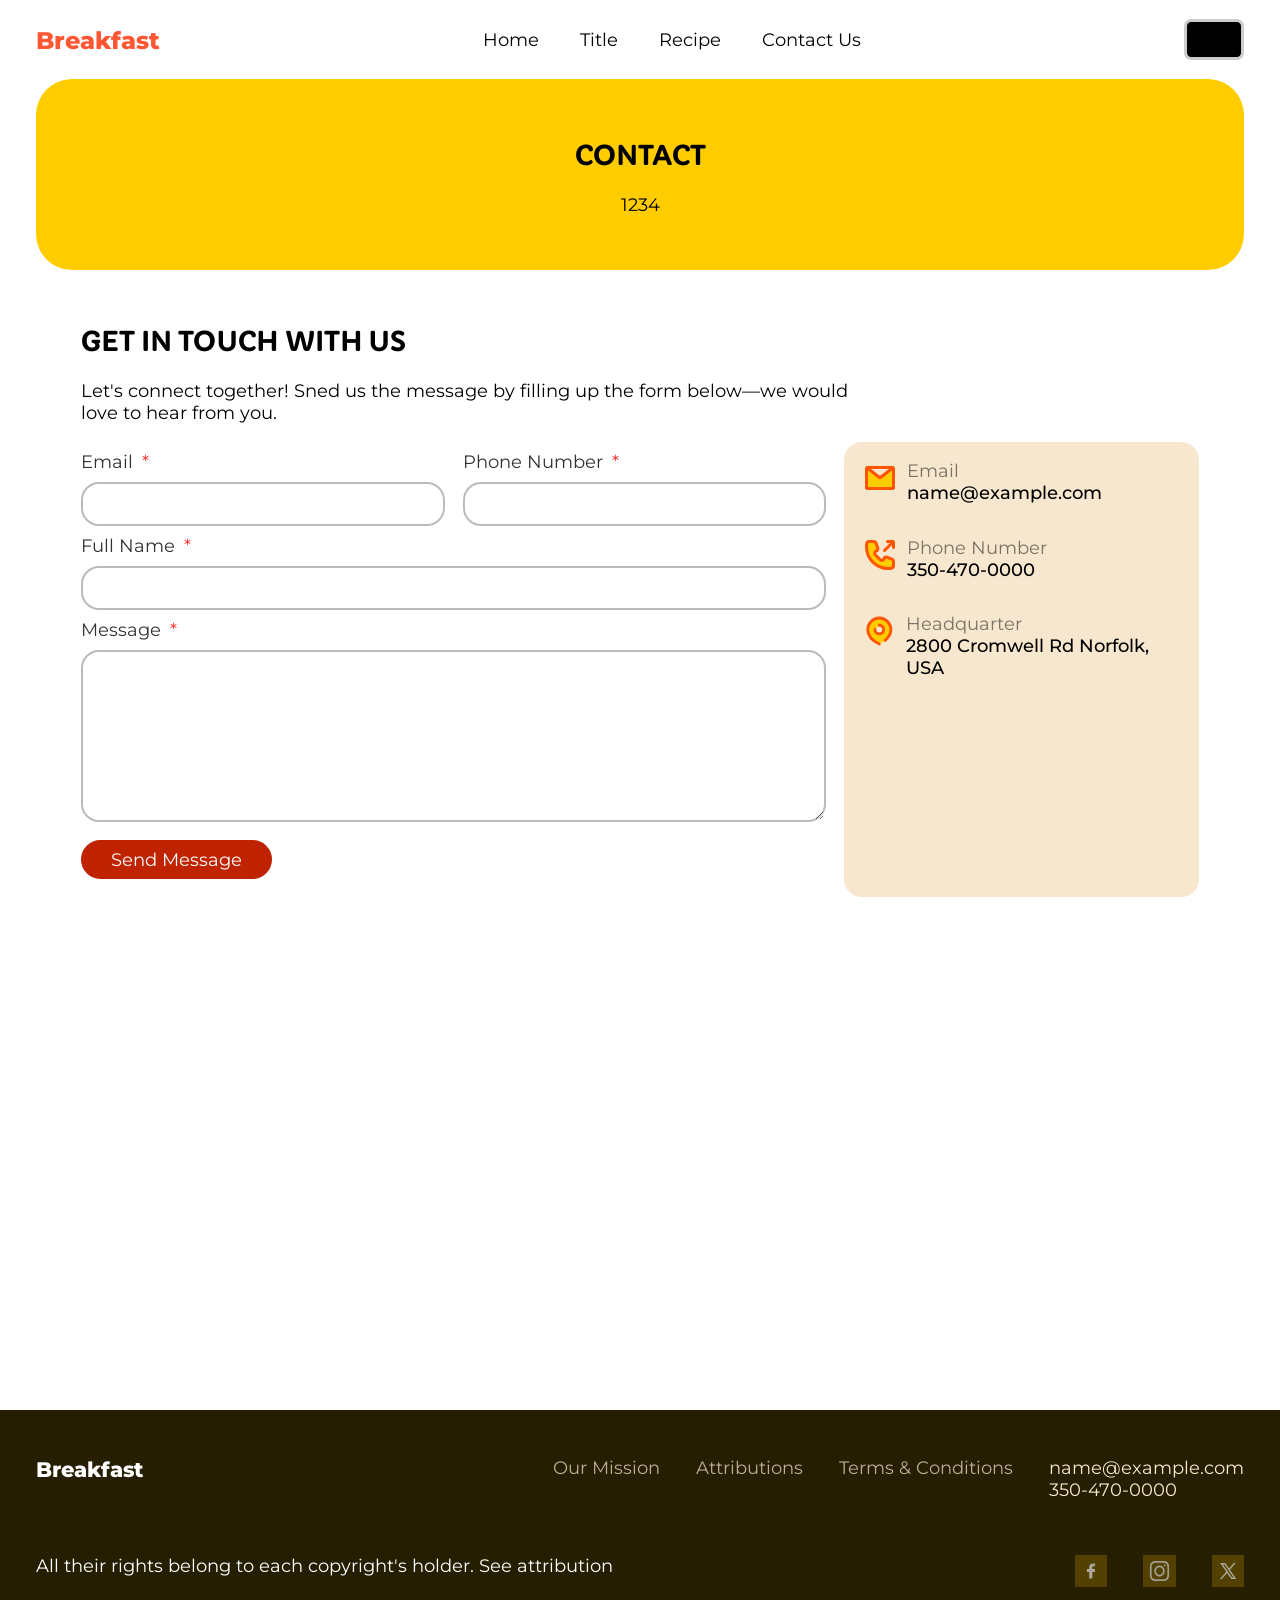
==== contact.html @ 6c93dd84 "renamed" ====
<!DOCTYPE html>
<html lang="en">
<head>
    <meta charset="UTF-8">
    <meta name="viewport" content="width=device-width, initial-scale=1.0">
    <title>Contact Us | Breakfast Website</title>
    <link rel="stylesheet" href="style.css">
</head>
<body>
    <!-- company title and nav capsulated inside the <header> -->
    <header>
        <h1>Breakfast</h1> <!-- clickable title content back into home page -->
        <!-- navigational link at the middle of the <header> via *flex* styling -->
        <nav class="navigational-links">
            <ul>
                <li><a id="home" class="nav-link" href="index.html">Home</a></li>
                <li><a id="home" class="nav-link" href="cuisine.html">Title</a></li>
                <li><a id="home" class="nav-link" href="recipe.html">Recipe</a></li>
                <li><a id="home" class="nav-link" href="page4.html">Contact Us</a></li>
            </ul>
        </nav>
        <button type="button" id="search"></button>
    </header>
    <!-- main section -->
    <main>
        <section class="on-high-division page-overview" id="contact-intro">
            <h1>CONTACT</h1>
            <p>1234</p>
        </section>
        <!-- Form Section -->
        <section id="form">
            <h2>GET IN TOUCH WITH US</h2>
            <p class="seventh-sized">Let's connect together! Sned us the message by filling up the form below—we would love to hear from you.</p>

            <div class="contact-container">
                <!-- Form Container -->
                <form>
                    <section class="form-block ftg-1">
                        <label for="email">Email</label>
                        <input type="email" name="email" id="email" aria-required="true" required>
                    </section>
                    <section class="form-block ftg-2">
                        <label for="phone-number">Phone Number</label>
                        <input type="tel" name="phone-number" id="phone-number" aria-required="true" required>
                    </section>
                    <section class="form-block ftg-3">
                        <label for="full-name">Full Name</label>
                        <input type="text" name="full-name" id="full-name" aria-required="true" required>
                    </section>
                    <section class="form-block ftg-4">
                        <label for="message">Message</label>
                        <!-- <input type="g" name="message" id="message" required> -->
                        <textarea name="message" id="message" aria-required="true" required></textarea>
                    </section>
                    <button type="submit" class="emphasis-btn">Send Message</button>
                </form>
                <!-- Contact Info Sided -->
                <div class="contact-info-side">
                    <!-- Contact Block -->
                    <div class="contact-block" id="email-profile">
                        <!-- https://www.svgrepo.com/svg/468758/email?edit=true -->
                        <svg viewBox="0 0 24 24" data-name="Flat Line" xmlns="http://www.w3.org/2000/svg" class="icon flat-line">
                            <g id="SVGRepo_bgCarrier" stroke-width="0"></g>
                            <g id="SVGRepo_tracerCarrier" stroke-linecap="round" stroke-linejoin="round"></g>
                            <g id="SVGRepo_iconCarrier">
                                <path id="secondary" d="M20.61,5.23l-8,6.28a1,1,0,0,1-1.24,0l-8-6.28A1,1,0,0,0,3,6V18a1,1,0,0,0,1,1H20a1,1,0,0,0,1-1V6A1,1,0,0,0,20.61,5.23Z"></path>
                                <path id="primary" d="M20,19H4a1,1,0,0,1-1-1V6A1,1,0,0,1,4,5H20a1,1,0,0,1,1,1V18A1,1,0,0,1,20,19ZM20,5H4a1,1,0,0,0-.62.22l8,6.29a1,1,0,0,0,1.24,0l8-6.29A1,1,0,0,0,20,5Z"></path>
                            </g>
                        </svg>
                        <div class="contact-context">
                            <h3>Email</h3>
                            <p>name@example.com</p>
                        </div>
                    </div>
                    <div class="contact-block" id="phone-number-list">
                        <!-- https://www.svgrepo.com/svg/508149/phone-outgoing?edit=true -->
                        <svg viewBox="0 0 24 24" xmlns="http://www.w3.org/2000/svg">
                            <g id="SVGRepo_bgCarrier" stroke-width="0"></g>
                            <g id="SVGRepo_tracerCarrier" stroke-linecap="round" stroke-linejoin="round"></g>
                            <g id="SVGRepo_iconCarrier">
                                <path opacity="0.1" d="M3 6.5C3 14.5081 9.49187 21 17.5 21C18.166 21 18.8216 20.9551 19.4637 20.8682C20.3747 20.7448 21 19.9292 21 19.01V16.4415C21 15.5807 20.4491 14.8164 19.6325 14.5442L16.4841 13.4947C15.6836 13.2279 14.8252 13.699 14.6206 14.5177C14.3475 15.6102 12.987 15.987 12.1907 15.1907L8.80926 11.8093C8.01301 11.013 8.38984 9.65254 9.48229 9.37943C10.301 9.17476 10.7721 8.31644 10.5053 7.51586L9.45585 4.36754C9.18362 3.55086 8.41934 3 7.55848 3H4.99004C4.0708 3 3.25518 3.62533 3.13185 4.53627C3.0449 5.17845 3 5.83398 3 6.5Z"></path>
                                <path d="M3 6.5C3 14.5081 9.49187 21 17.5 21C18.166 21 18.8216 20.9551 19.4637 20.8682C20.3747 20.7448 21 19.9292 21 19.01V16.4415C21 15.5807 20.4491 14.8164 19.6325 14.5442L16.4841 13.4947C15.6836 13.2279 14.8252 13.699 14.6206 14.5177C14.3475 15.6102 12.987 15.987 12.1907 15.1907L8.80926 11.8093C8.01301 11.013 8.38984 9.65254 9.48229 9.37943C10.301 9.17476 10.7721 8.31644 10.5053 7.51586L9.45585 4.36754C9.18362 3.55086 8.41934 3 7.55848 3H4.99004C4.0708 3 3.25518 3.62533 3.13185 4.53627C3.0449 5.17845 3 5.83398 3 6.5Z" stroke-linejoin="round"></path>
                                <path d="M15 9L20.5 3.5" stroke-linecap="round" stroke-linejoin="round"></path>
                                <path d="M21 7L21 3.5V3.5C21 3.22386 20.7761 3 20.5 3V3L17 3" fill="none" stroke-linecap="round" stroke-linejoin="round"></path>
                            </g>
                        </svg>
                        <div class="contact-context">
                            <h3>Phone Number</h3>
                            <p>350-470-0000</p>
                        </div>
                    </div>
                    <div class="contact-block" id="headquarter">
                        <!-- https://www.svgrepo.com/svg/505682/location-1 -->
                        <svg viewBox="0 0 24 24" fill="none" xmlns="http://www.w3.org/2000/svg">
                            <g id="SVGRepo_bgCarrier" stroke-width="0"></g>
                            <g id="SVGRepo_tracerCarrier" stroke-linecap="round" stroke-linejoin="round"></g>
                            <g id="SVGRepo_iconCarrier">
                                <path d="M9 11C9 12.6569 10.3431 14 12 14C13.6569 14 15 12.6569 15 11C15 9.34315 13.6569 8 12 8M12 21C7.58172 19 4 15.4183 4 11C4 6.58172 7.58172 3 12 3C16.4183 3 20 6.58172 20 11C20 13.9453 18.4083 16.5189 16.0382 18.5" stroke-linecap="round" stroke-linejoin="round"></path>
                            </g>
                        </svg>
                        <div class="contact-context">
                            <h3>Headquarter</h3>
                            <p>2800 Cromwell Rd Norfolk, USA</p>
                        </div>
                    </div>
                </div>
            </div>
        </section>

        <section id="maps">
            <!-- embedded Google Maps -->
            <iframe src="https://www.google.com/maps/embed?pb=!1m18!1m12!1m3!1d3191.771554466665!2d-76.2530885891084!3d36.87188657211095!2m3!1f0!2f0!3f0!3m2!1i1024!2i768!4f13.1!3m3!1m2!1s0x89ba9798de6d67b7%3A0x2500db9e8a7b03f!2s2800%20Cromwell%20Rd%2C%20Norfolk%2C%20VA%2023509%2C%20USA!5e0!3m2!1sen!2snz!4v1777367357221!5m2!1sen!2snz" style="border:0;" allowfullscreen="" loading="lazy" referrerpolicy="no-referrer-when-downgrade"></iframe>
        </section>

    </main>
    <!-- footer -->
    <footer>
        <section class="footer-top flex">
            <!-- Section 1: Company Title -->
            <h3>Breakfast</h3>
            <!-- Section 2: Footer Links -->
            <ul class="footer-links">
                <li id="our-mission"><a>Our Mission</a></li>
                <li id="attribution"><a>Attributions</a></li>
                <li id="terms-and-conditions"><a>Terms & Conditions</a></li>
                <li id="contact">
                    <p>name@example.com</p>
                    <p>350-470-0000</p>
                </li>
            </ul>
        </section>
        <section class="footer-bottom flex">
            <!-- Section 1: Copyright Info -->
            <p>All their rights belong to each copyright's holder. See attribution</p>
            <!-- Section 2: Social Media Icon -->
            <ul class="social-media-link">
                <li id="facebook"><a href="https://www.facebook.com" target="_blank"><img
                            src="./icons/facebook-svgrepo-com.svg" alt="A 'Facebook' icon" class="svg"></a></li>
                <li id="instagram"><a href="https://www.instagram.com" target="_blank"><img
                            src="./icons/instagram-svgrepo-com.svg" alt="An 'Instagram' icon" class="svg"></a></li>
                <li id="x"><a href="https://x.com" target="_blank"><img src="./icons/icons8-x.svg"
                            alt="A refined icon of 'Twitter', resembling an 'x'" class="svg"></a></li>
            </ul>
        </section>
    </footer>
</body>
</html>
---- style.css ----
@import url('https://fonts.googleapis.com/css2?family=Capriola&family=Montserrat:ital,wght@0,100..900;1,100..900&display=swap');

:root {
    --my-property: "value"; /* initial */

    /* color palette FOR breakfast food website */
    --color-1: #FFCC00;
    --color-2: #FF5733;
    --color-3: #C02300;
    --color-4: #F7E7CE;
    --color-5: #000000;

    /* font property */
    --font-body: "Montserrat", Arial, Helvetica, sans-serif;
    --font-heading: "Capriola", system-ui, -apple-system, BlinkMacSystemFont, 'Segoe UI', Roboto, Oxygen, Ubuntu, Cantarell, 'Open Sans', 'Helvetica Neue', sans-serif;
    --font-subheading: "Montserrat",'Gill Sans', 'Gill Sans MT', Calibri, 'Trebuchet MS', sans-serif;

    /* button idle state property */
    --btn-text-idle-color: #000000;
    --btn-text-emphasis-color: #FFFFFF;

    --emphasis-btn-bg: var(--color-3);
    --emphasis-btn-border-bg: var(--emphasis-btn-bg);
    --main-btn-bg: #CCCCCC;
    --main-btn-border-bg: #CCCCCC;
    --outlined-btn-bg: #FFFFFF;
    --outlined-btn-border-bg: #222222;

    /* button hover state property */
    --btn-text-hover-emphasis-color: #000000;

    --emphasis-hover-btn-bg: #ffcc00;
    --emphasis-hover-border-bg: #ab8800;
    --main-hover-btn-bg: #fff6ca;
    --main-hover-border-bg: #614e00;
    
    /* header property */
    --header-height: 3.8em;
    --header-pad-block: 0.3em;
    --header-pad-inline: 2em;
    --header-title-extent: 1.35em;

    /* main tag property */
    --main-element-top-space: calc((var(--header-pad-block) * 2) + var(--header-height));
    --main-whitespace-inline: var(--header-pad-inline);

    /* first top segment (.on-high-division) of the page */
    --top-section-padding: 2.5em;

    /* contact container segment */
    --contact-ctn-gap: 1.5em;

    /* footer property */
    --footer-bg: #251E00;
    --footer-txt-color: #FFFFFF;

    --footer-link-idle-color: #beaa9b;
    --footer-link-hover-color: #ffffff;
}

* {
    font-family: var(--font-body);
}

/* html tag */
html {
    font-size: 1.125rem; /* from 16px multiplied by 1.125 is 18px */
    scroll-behavior: smooth;
}

/* body tag */
body {
    margin: 0; /* removing out the default margin of the <body> */
}

/* main tag */
main {
    padding: var(--main-element-top-space) var(--main-whitespace-inline) 0;

    /* all sections except the on-high-division, which is found at the first top of the page */

    > section.on-high-division {
        padding-inline: var(--top-section-padding); /* stylised using padding instead of margin */
    }

    > section:not(.on-high-division) {
        margin-block: 3em;
        margin-inline: var(--top-section-padding); /* this element is stylised using margin instead of padding to give extra whitespace from .on-high-division's padding inline. */
    }
}

/* headings */
h1, h2 {
    font-family: var(--font-heading); /* exclusive typeface for h2 */
}

h2, h3, h4, h5, h6 {
    font-weight: 700;
}

/* image with fixed assets */
img.fixed-asp {
    object-fit: cover;
    object-position: center;

    width: 100%;
    height: 100%;
}

/* button tag */
button {
    --btn-transition-property: 0.2s ease;

    background-color: var(--main-btn-bg);
    border: solid 3px var(--main-btn-border-bg);
    border-radius: 2em;
    box-shadow: none;
    color: var(--btn-text-color); /* prevents other browsers showing different colours for idle state */    
    font-size: 1em;
    padding: 0.3em 1.5em;

    outline: none;

    transition: background-color var(--btn-transition-property),
                border-color var(--btn-transition-property),
                box-shadow var(--btn-transition-property),
                color var(--btn-transition-property);

    &:hover {
        cursor: pointer;

        background-color: var(--main-hover-btn-bg);
        border-color: var(--main-hover-border-bg);
    }

    /* varieties of button appearance */
    
    &.emphasis-btn {
        background-color: var(--emphasis-btn-bg);
        border-color: var(--emphasis-btn-border-bg);
        color: var(--btn-text-emphasis-color);

        /* hover state */
        &:hover {
            background-color: var(--emphasis-hover-btn-bg);
            border-color: var(--emphasis-hover-border-bg);
            box-shadow: 0px 0px 1em var(--color-1);
            color: var(--btn-text-hover-emphasis-color, #FFFFFF);
        }
    }

    &.outline-btn {
        background-color: var(--outlined-btn-bg);
        border-color: var(--outlined-btn-border-bg);
        
        /* hover state */
        &:hover {
            background-color: var(--main-hover-btn-bg);
            border-color: var(--main-hover-border-bg);
        }
    }

    &.no-appearance-btn {
        background-color: transparent;
        border-color: transparent;

        &:hover {
            background-color: #0000004d;
        }
    }
}

/* input & textbox tag */
input, textarea {
    --input-border-extent: 2px;
    --input-pad-inline: 1em;
    --input-transition-property: 0.2s ease;

    background-color: #C2C2C2;
    border-radius: 1em;
    border: none;
    font-size: 1rem;
    outline: none;
    padding: 0.5em var(--input-pad-inline);

    transition: border-color var(--input-transition-property),
                background-color var(--input-transition-property),
                box-shadow var(--input-transition-property);
}

.italicised {
    font-style: italic;
}

.flex {
    display: flex;
}

.fully-rounded {
    border-radius: 30em;
}

.grid {
    display: grid;
}

/* list rating */
span.list-rating {
    display: block; /* make the element control on margin property */
    letter-spacing: 0.2em;
    margin-top: 0.3em;
    opacity: 60%;
}

.text-title {
    &.centre {
        text-align: center;
    }
}

/* COMMONLY OBSERVED ELEMENTS */

/* paragraph in 7/10 width of parent */
section.food-cuisine p, p.seventh-sized {
    width: 70%;
}

/* text description */
.text-container {
    display: flex;
    flex-direction: column;
    justify-content: space-between;
}

/* Compliment Decor */
.compliments {
    display: flex;
    flex-direction: column;
    justify-content: space-between;
}

/* Unordered Lists of Compliments / Non-Ul Tag Styling */
.compliment-container {
    border: 0.1em solid #68190765; /* thick bars on top and bottom side */
    border-left: none;
    border-right: none;
    display: grid;
    grid-template-columns: repeat(3, 1fr);
    list-style: none;
    margin-block: 0.5em;
    padding: 0.3em 0;
}

/* Compliment Cards */
.compliment-container .card-compliment {
    align-items: center;
    border-radius: 0.5em;
    display: flex;
    gap: 0.3em;
    justify-content: center;
    padding: 0.5em;

    /* icon styling */
    svg {
        fill: #f8f12a;
        stroke: var(--color-1);
        height: 1.5em;
        width: 1.5em;
    }

    span.special {
        font-weight: 500;
    }
    
    /* if there is a paragraph needed */
    .compliment-text h3 {
        font-weight: 900;
        font-style: italic;
        margin-block: 0.3em;
    }

    .compliment-text p {
        margin-block: 0.2em;
        opacity: 70%;
    }
}

/* Food Text Description */
.food-text-description {
    > h2, h3 {
        margin-block: 0.5em 0.2em;
    }
    
    > h3 {
        font-size: 1.4em;
    }

    > p {
        margin-block: 1em;
        opacity: 75%;
    }

    span.list-rating:nth-child(1) {
        margin-top: 0;
    }

    span.list-rating:nth-child(2) {
        margin-block: 0.8em;
    }
}

/* FOCAL CARD CONTAINER */
.pop-box-panel {
    --pop-box-border-radius: 2em;
    --pop-box-pad: 1em;

    background-color: #ffe3e3;
    border-radius: var(--pop-box-border-radius);
    gap: 2em;
    grid-template: 100% / 1fr 1.5fr;
    padding: 1em;
    
    display: grid;
    position: fixed;
    top: 15vh;
    bottom: 15vh;
    left: 10vw;
    right: 10vw;
    z-index: 999999; /* always in front */

    > .img-wrapper img {
        border-radius: calc(var(--pop-box-border-radius) - var(--pop-box-pad));        width: 100%;
    }

    /* close button styling */
    > button.close-btn {
        align-items: center;
        display: flex; /* keeps off the icon from slightly misaligned (slight shift upward from centre) */
        justify-content: center;
        padding: 0.2em;
        position: absolute;
        top: 1em;
        right: 1em;
        width: 2.5rem;
        height: 2.5rem;
    }

    > button.close-btn img {
        width: 1.2rem;
        height: 1.2rem;
    }
}

/* works only with presence of pop-box-panel */
.overlay-drop {
    position: fixed;
    background-color: #0000006f;
    /* captures the full view */
    top: -100%;
    bottom: -100%;
    left: -100%;
    right: -100%;
    z-index: 99999; /* second after the .pop-box-panel */

    &:not:has(.pop-box-panel) {
        display: none;
    }
}

/* no scrolling while the presence of pop-box-panel */
body:has(.pop-box-panel) {
    overflow-y: hidden;
}

/* Wrapping Containers */
.pop-box-panel > .container-wraps {
    /* Contents at the top while the button is at the bottom */
    display: flex;
    flex-direction: column;
    justify-content: space-between;

    h2 {
        max-width: 13em;
    }

    button {
        width: fit-content; /* avoid unnecessary full width of the parent */
    }
}

/* text contents */
.pop-box-panel > .container-wraps .food-text-description :is(h2, h3) {
    text-transform: uppercase; /* ALL UPPERCASE */
}

/* ---------------------------------------------------------------- */

header {
    align-items: center;
    /* background-color: #d3d3d3; */
    display: flex;
    height: var(--header-height);
    justify-content: space-between;
    padding: var(--header-pad-block) var(--header-pad-inline);
    position: fixed;
    width: calc(100% - (var(--header-pad-inline) * 2));
    z-index: 9999; /* always in front */

    h1 {
        color: var(--color-2);
        font-size: var(--header-title-extent);
        font-family: var(--font-body); /* exclusive typeface for h2 */
        font-weight: 800;
    }
}

header nav.navigational-links {
    ul {
        list-style: none;
        margin: 0;
        padding: 0;
    }

    ul li {
        display: inline-block;
        padding: 0.5em;
        margin: 0.5em;
    }

    /* nav links */
    ul li > a {
        text-decoration: none; /* removing out bullets */
    }

    /* unhovered state styling */
    ul li > a:not(:hover) {
        color: #000000;
    }

    /* hoevered state styling */
    ul li > a:hover {
        color: var(--color-2);
    }
}

header button#search {
    --srch-btn-extent: 2.25em;

    background-color: #000000;
    border-radius: 0.4em;
    height: var(--srch-btn-extent);
    width: var(--srch-btn-extent);
}

/* Hero Section Styling + Segment Page Overview */
section.on-high-division {
    --high-sct-pad-block: 2em;

    background-color: var(--color-1);
    border-radius: 2em;
    justify-content: center;
    padding-block: var(--high-sct-pad-block);
    text-align: center;
}

/* Hero Section Styling from the home page */
section.on-high-division#hero {
    --hero-padding-top: 2em;

    padding-block: var(--hero-padding-top);
    justify-content: space-between;
    overflow: hidden;
    position: relative; /* keeps the child element in absolute position to be relative in the parent */
    text-align: initial;

    /*  */
    .context {
        display: flex;
        flex-direction: column;
        justify-content: center;
        /* padding-bottom: calc(var(--hero-padding-top) * 1.5); */
    }

    .context .text-information h2 {
        font-size: clamp(1em, 4vw, 2.2em);
    }

    .context .call-to-action-btn {
        display: inline-flex;
        gap: 1em;
        padding-block: 3em 1.6em;
        z-index: 1;
    }

    .image-illustration {
        z-index: 30;

        & > img {
            border-radius: 1em;
            width: 17em;
            height: 17em;
        }
    }

    /* svg positioning */
    #surge-curve-layer-1 {
        fill: #ffffff;
        position: absolute;
        left: -0.1em;
        right: -0.1em;
        bottom: -0.2em;
        z-index: 0;
    }
}

/* TOP FOOD FAVOURITES THIS MORNING (ALSO FOUND ON REVIEW PAGE) + 
   CUISINE FOOD CATEGORIES w/ SWIPER */
section.top-food-segment .top-food-categories,
section.food-cuisine .swiper .cuisine-food-categories {
    font-size: clamp(0.5em, 1.5vw, 1em); /* font is based scaled for all phone dimensions until 640px */
    grid-template: repeat(2, auto) / repeat(3, 24vw); /* vw allows to fit in all text on all window dimensions for grid */
    justify-content: space-between;
    row-gap: 3vw;
    width: 100%;

    /* classically styled card of the food */
    .food-card {
        --food-card-br-radius: 2em;
        --food-card-padding: 1.3em;

        border-radius: var(--food-card-br-radius);
        box-shadow: 0 6px 10px #00000099;
        height: fit-content;
        
        .food-card-wrap, &:not(.swiper-slide) {
            padding: var(--food-card-padding);
        }
    }

    /* image inside the .food-card, triggers this style even when it is inside the wrap container */
    .food-card img {
        /* this formula is useful for the rest of the containers
           that might needing attention to border-radius inside the parent
           with border-radius as well, to give the consistent scale of the parent.  */
        border-radius: calc(var(--food-card-br-radius) - var(--food-card-padding));
        height: 12em;
        width: 100%;
        margin-bottom: 1em;

        /* dummy filter effect */
        &.empty-img {
            filter: sepia(30%);
        }
    }

    /* -- Button -- */
    .food-card > button {
        margin-top: 0.7em; /* give extra whitespace up on the button */
    }
}

section.food-cuisine .swiper {
    height: clamp(20em, 40vw, 28em);
}

/* OUR SERVICE */
/* grid styling segment */
section#services .work-aesthetic {
    display: grid;
    align-items: center;
    justify-items: center;
    grid-template: repeat(2, 1fr) / 1fr auto 1fr;
    
    .job-phrase {
        margin-block: 3em;
        max-height: 10em;
        overflow: hidden; /* cuts down lengthy paragraphs */
        width: 24vw;

        > svg {
            fill: #ff5500;
            stroke: var(--color-1);
            width: 3em;
            height: auto;
            stroke-width: 2;
            stroke-linecap: round;
            stroke-linejoin: round;
        }
        
        > h3 {
            margin: 0;
        }
        
        > p {
            margin-block: 0.5em;
        }
    }

    /* grid areas */
    #image-service {
        grid-area: 1 / 2 / span 2 / span 1;
    }

    #j-1 {
        grid-area: 1 / 1 / span 1 / span 1;
    }
    #j-2 {
        grid-area: 2 / 1 / span 1 / span 1;
    }
    #j-3 {
        grid-area: 1 / 3 / span 1 / span 1;
    }
    #j-4 {
        grid-area: 2 / 3 / span 1 / span 1;
    }
}

/* image in grid */
section#services .work-aesthetic .two-images {
    padding: 1em;
    grid-template: repeat(11, 2em) / repeat(8, 2em); /* grid layer innovation concept */

    > img {
        border-radius: 2em;
        width: 12em;
        height: auto;

        /* behind */
        &.image-1 {
            grid-area: 1 / 1 / span 6 / span 6;
        }

        /* front */
        &.image-2 {
            grid-area: 6 / 3 / span 6 / span 6;
        }
    }
}

/* BENEFITS: WHY CHOOSE US? */
section#the-benefits {
    ul {
        gap: 1em;
        height: 24em;
        list-style: none;
        padding: 0;

        /* list with a special stylised align-self for optimal guide downwards */
        li:nth-child(1) {
            align-self: start;
        }
        li:nth-child(2) {
            align-self: center;
        }
        li:nth-child(3) {
            align-self: end;
        }
    }

    ul li {
        width: 100%;
    }

    ul li > h3  {
        margin: 0;
    }

    ul li > img.svg {
        /* icon extent as squared to maintain the scale/ratio */
        width: 2.8em;
        height: 2.8em;
    }
}

/* BOARD INNOVATION */
section#innovation-experience {
    > p {
        /* half of element's full width (100%) to maintain whitespace and reduce clutter */
        max-width: 30em;
    }
}

section#innovation-experience .the-boards {
    /* again, using the grid display gives attractive aesthetics,
       yet stylised in simpler way for the moment */
    gap: 1vw;
    grid-template: repeat(6, 7vw) / repeat(10, auto);
    width: 100%;

    > img {
        border-radius: 1vw;
    }

    > img.img-1 {
        grid-area: 1 / 1 / span 4 / span 6;
    }
    > img.img-2 {
        grid-area: 5 / 1 / span 2 / span 4;
    }
    > img.img-3 {
        grid-area: 1 / 7 / span 4 / span 4;
    }
    > img.img-4 {
        grid-area: 5 / 5 / span 2 / span 6;
    }
}

/* BOTTOM LAYER - STYLING */

section.bottom-layer {
    margin-block: 5em;
}

section.bottom-layer .primary-container {
    background-color: var(--color-4);
    padding: 2em;

    > .text-title h2 {
        margin-top: 0.4em;
    }
}

section.bottom-layer#newsletter-signup {
    display: grid;
    grid-template-columns: 1fr 3fr;
    
    /* newsletter display */
    .primary-container {
        grid-area: 1 / 2 / span 1 / 3;
    }

    /* newsletter form */
    .primary-container form {
        align-items: end; /* implemented to stick both input and the button as an adjacent guide */
        gap: 2em;

        section.form-block {
            margin: 0;
            display: flex;
            flex-direction: column;
        }

        section.form-block > input {
            border-radius: 2em;
            border: solid 3px var(--color-5); /* [] */
            padding: 0.3em 0.5em;
        }
    }
}

/* ----------------- REVIEW PAGE ----------------- */

/* TOP FOOD RECOMMENDATION */
section#top-food-recommendation .recommended-box {
    --box-recommendation-radius: 2em;
    --box-recommendation-pad: 1.6em;
    
    background-color: #ffe0c7;
    border-radius: var(--box-recommendation-radius);
    grid-template-columns: repeat(3, 1fr); /* balanced width */
    justify-content: space-between;
    padding: var(--box-recommendation-pad);

    /* an instance of food image */
    > img {
        border-radius: calc(var(--box-recommendation-radius) - var(--box-recommendation-pad));
        width: 23vw;
        height: 23vw;
    }

    /* tags, heading, rating as static text */

    > .text-container .food-text-description h3 {
        font-size: 1.5em;
    }

    > .text-container .food-text-description .food-tags {
        span {
            border-radius: 0.2em;
            background-color: #4f3f00;
            color: #ffdd54; /* accent colour */
            padding: 0.1em 0.4em;
            margin-inline: 0.4em;

            &:first-child {
                margin-inline-start: 0;
            }
            &:last-child {
                margin-inline-end: 0;
            }
        }
    }

    > .text-container .user-profile {
        --username-font-size: 1.2em;
        --username-pad-block: 0.3em;
        --username-margin-left: 0.5em;
        --img-profile-extent: calc(var(--username-font-size) + (var(--username-pad-block) * 3));
        --top-label-margin-left: calc(var(--img-profile-extent) + var(--username-margin-left));

        /* a label above the username label */
        > span {
            margin-left: var(--top-label-margin-left);
            opacity: 60%;
        }
    }

    > .text-container .user-profile .bar-username {
        display: flex;
        margin-top: 0.3em;

        /* profile picture */
        img {
            width: var(--img-profile-extent);
            height: var(--img-profile-extent);
            border-radius: 100em;
        }

        /* box username */
        .username {
            align-content: center;
            border-radius: 50em;
            background-color: var(--color-1);
            font-size: var(--username-font-size);
            font-weight: 600;
            margin-left: var(--username-margin-left);
            padding: calc(var(--username-pad-block) / 2) 2em;
        }
    }

    /* compliment elements */
    > .compliments .compliment-container {
        display: block;
    }

    > .compliments #view-appraisals-btn {
        width: fit-content; /* avoid unnecessary full width of button in flex */
    }
}

/* OTHER REVIEWS */
section#other-reviews ul {
    padding: 0;
}

section#other-reviews ul li {
    --bar-bg: #1e4806;
    --bar-opacity: 50%;
    --bar-thickness: 2px;

    display: flex;
    gap: 2em;
    position: relative;
    margin-block: 3em;

    > img {
        border-radius: 1em;
        width: 9em;
        height: 9em;
    }

    /* Linear Below The List, excluding the last*/
    &:not(:last-child):after {
        content: "";
        background-color: var(--bar-bg);
        opacity: var(--bar-opacity);
        height: var(--bar-thickness);
        width: 100%;

        position: absolute;
        top: 115%;
    }

    .text-container button {
        width: fit-content;
    }
}

/* ----------------- CONTACT PAGE ----------------- */

/* FORM CONTAINER + CONTACT SIDE INFO */
section#form .contact-container {
    display: grid; /* 1/3 rule */
    grid-template: repeat(3, auto) / repeat(3, 1fr);

    gap: var(--contact-ctn-gap);
}

section#form .contact-container form {
    display: grid; /* grabbing in grid layouts */
    column-gap: var(--contact-ctn-gap);
    grid-template-columns: repeat(2, 1fr);
    grid-area: 1 / 1 / 4 / span 2; /* in placement prior to parent associated grid template, not this element */

    /* Form Blocks At Each Inputs */
    > .form-block {
        display: flex;
        flex-direction: column;
        width: 100%;

        /* block types: email, phone number, full name, message */
        &.ftg-1 {
            grid-area: 1 / 1 / span 1 / span 1;
        }
        &.ftg-2 {
            grid-area: 1 / 2 / span 1 / span 1;
        }
        &.ftg-3 {
            grid-area: 2 / 1 / span 1 / span 2;
        }
        &.ftg-4 {
            grid-area: 3 / 1 / span 1 / span 2;
        }
    }

    /* label styling */
    > .form-block label {
        opacity: 80%;
        margin-block: 0.5em;
    }

    /* required symbol */
    > .form-block:has(:is(input, textarea):required) label::after {
        content: "*";
        color: red;
        margin-left: 0.5em;
    }

    > .form-block :is(input, textarea) {
        background-color: transparent;
        border: var(--input-border-extent) solid #00000044;
        /* obvious fit inside the form-block */
        width: calc(100% - var(--contact-ctn-gap) - (var(--input-border-extent) * 2));

        /* input style: accessibility hints on focus, hover and valid */

        /* original hover state */
        &:not(:focus):hover {
            border-color: #FF573399;
            background-color: #86868609;
        }

        /* valid state: validation */
        &:valid {
            border-color: #6A994E;
            background-color: #6A994E10;

            &:not(:focus):hover {
                border-color: #b8ce47;
                background-color: #cbcf0010;
            }
        }

        /* focus state */
        &:focus {
            border-color: #000000;
            background-color: #57575721;

            &:valid {
                border-color: #46c000;
                background-color: #5e9f3924;
            }
        }
    }

    /* the text area: message */
    > .form-block textarea {
        resize: vertical; /* resizeable height */
        height: 150px; /* initial */
        max-height: 320px; /* restricted maximum height, no beyond than 400px */
    }

    /* button */
    > button[type="submit"] {
        margin-block: 1em;
        width: fit-content;
    }
}

/* Contact Info: Email, Phone Number, Physical Address */
section#form .contact-container .contact-info-side {
    background-color: var(--color-4);
    border-radius: 1em;
    grid-area: 1 / 3 / 4 / 4;
    padding: 1em;
    
    :has(svg) {
        display: flex;
    }

    /* contact block info */
    .contact-block {
        margin-block: 1.8em;

        &:first-child {
            margin-block-start: 0;
        }
        &:last-child {
            margin-block-end: 0;
        }
    }

    .contact-block > svg {
        stroke: #ff5500;
        fill: var(--color-1);
        width: 2em;
        height: 2em;
        margin-right: 0.5em;
        stroke-width: 2;
        stroke-linecap: round;
        stroke-linejoin: round;
    }

    .contact-block .contact-context > h3 {
        font-size: 1em;
        font-weight: 400;
        opacity: 50%;
    }

    .contact-block .contact-context > p {
        /* color: var(--color-2); */
        font-size: 1em;
        font-weight: 500;
    }

    .contact-block .contact-context > :is(h3, p) {
        margin-block: 0;
    }
}

/* Google Maps Frame */
section#maps iframe {
    border-radius: 1.2em;
    width: 100%;
    height: 400px;
}

/* FOOTER */

footer {
    background-color: var(--footer-bg);
    color: var(--footer-txt-color);
    padding: 1em 2em;

    h3 {
        font-weight: 800;
        margin: 0;
    }
}

footer section {
    justify-content: space-between;
    align-items: start;

    /* basic child properties inside section */

    > ul {
        display: flex;
        gap: 2em;
        list-style: none;
        /* detach a default spacing into zero-spacing for ul */
        margin: 0;
        padding: 0;
    }

    > ul li {
        color: var(--footer-link-idle-color);

        &:has(*:hover) {
            color: var(--footer-link-hover-color);
        }

        &#contact p {
            margin-block: 0;
        }
    }
}

/* ------ */

footer section.footer-top.flex {
    margin-block: 1.6em;

    > ul li#contact {
        color: var(--color-4);
    }
}

footer section.footer-bottom.flex {
    margin-block: 3em 1em;

    p {
        margin: 0;
    }
    
    ul.social-media-link li a {
        display: block; /* keeps off the icon from slightly misaligned (slight shift upward from centre) */
        opacity: 60%;
        background-color: #705900;
        padding: 0.3em;

        > img.svg {
            display: block; /* keeps off the icon from slightly misaligned (slight shift upward from centre) */
            filter: invert(1); /* color inversion of an icon */
            width: 1.2em;
        }

        &:hover {
            background-color: #a08206;
            opacity: 100%;
        }
    }
}

@media only screen and (min-width: 1160px) {
    /* svg bottom positioning adjustment */
    section.hero-segment #surge-curve-layer-1 {
        bottom: -16%;
    }
}

/* media queries for device extent less than 920px */
@media only screen and (max-width: 970px) {
    /* paragraph in 7/10 width of parent */
    section.food-cuisine p, p.seventh-sized {
        width: 70%;
    }

    /* PANEL */
    .pop-box-panel {
        grid-template: 40% 60% / 1fr;
        gap: 0.5em;
        top: 5vh;
        bottom: 5vh;
    }
    
    .pop-box-panel > .container-wraps {
        overflow-x: hidden;
        overflow-y: scroll;
    }

    /* fixed height */
    /* .pop-box-panel > .container-wraps .food-text-description {
        height: 17em;
    } */

    /* Hero Section */
    section.hero-segment {
        .context .text-information h2 {
            margin: 0;
        }

        .context .call-to-action-btn {
            padding-block: 1.6em; /* reduced padding start */
            display: inline;
        }


        .image-illustration {
            padding-left: 2em;

            /* reduced size */
            > img {
                width: 15em;
                height: 12em;
            }
        }

        /* svg width adjustment */
        #surge-curve-layer-1 {
            width: 110%;
        }
    }

    /* TOP FOOD FAVOURITES THIS MORNING */
    section.top-food-segment .top-food-categories {
        font-size: clamp(0.5em, 2.5vw, 1em); /* font is based scaled for all phone dimensions until 480px */
        grid-template-columns: repeat(2, 1fr);
        gap: 2vw;
    }

    /* OUR SERVICE */
    section#services .work-aesthetic {
        row-gap: 2em;
        grid-template: repeat(3, auto) / repeat(2, 1fr); /* 2 x 3 grid */

        .job-phrase {
            background-color: var(--color-4);
            border-radius: 2em;
            min-height: 12em;
            max-height: 15em;
            margin-block: 0;
            padding: 1.5em 2em;
        }

        /* extended right by 2 */
        #image-service {
            grid-area: 1 / 1 / 1 / span 2;
        }

        #j-1 {
            grid-area: 2 / 1 / span 1 / span 1;
        }
        #j-2 {
            grid-area: 2 / 2 / span 1 / span 1;
        }
        #j-3 {
            grid-area: 3 / 1 / span 1 / span 1;
        }
        #j-4 {
            grid-area: 3 / 2 / span 1 / span 1;
        }
    }

    section#services .work-aesthetic .two-images {
        padding: 0;
        grid-template: repeat(8, 2em) / repeat(11, 2em);

        /* behind */
        > img.image-1 {
            grid-area: 1 / 1 / span 6 / span 6;
        }

        /* front */
        > img.image-2 {
            grid-area: 3 / 6 / span 6 / span 6;
        }
    }

    /* BENEFITS */
    section#the-benefits {
        margin-block: 3.2em 5em;

        > ul {
            flex-direction: column;
            height: auto;
        }
    }

    /* TOP FOOD RECOMMENDATION */
    section#top-food-recommendation .recommended-box {
        grid-template: auto 1fr / 1fr 1.5fr;
        gap: 2em;

        > img {
            width: 100%;
            height: 100%;
            grid-area: 1 / 1 / span 2 / span 1;
        }

        > .text-container {
            justify-content: start;
            gap: 2em;
        }

        > .text-container .user-profile {
            display: none;
        }

        /* compliment elements */
        > .compliments ul.compliment-container .card-compliment {
            justify-content: start;
        }
    }

    /* FORM CONTAINER + CONTACT SIDE INFO */
    section#form .contact-container {
        display: flex;
        flex-direction: column; /* not 1/3 rule */
    }

    /* footer */
    footer section.footer-top.flex {
        flex-direction: column;
        gap: 1em;

        /* make each of links centred in text-align */
        > ul li {
            text-align: center;
        }
    }
}

/* media queries for device extent less than 780px */
@media only screen and (max-width: 780px) {
    /* HEADER */
    header nav {
        display: none;
    }

    /* HERO SECTION */
    section.hero-segment {
        flex-direction: column; /* in direction for contents from up to down: column */

        /* IMAGE */
        .image-illustration {
            display: flex;
            justify-content: center;
            padding: 0;

            /* based on window's width viewpoint */
            & > img {
                width: 65vw;
                height: 35vw;
            }
        }

        /* svg width adjustment */
        #surge-curve-layer-1 {
            width: 250%;
        }
    }

    /* BOTTOM LAYER */
    section.bottom-layer#newsletter-signup {
        display: block;

        /* email form: subscribe */
        .primary-container form {
            flex-direction: column;
            gap: 1em;
            align-items: start;

            section.form-block {
                width: 100%;
            }
        }
    }

    /* TOP FOOD RECOMMENDATION */
    section#top-food-recommendation .recommended-box {
        display: flex;
        flex-direction: column;
        gap: 1em;
        
        /* an instance of food image */
        > img {
            height: 12em;
        }

        /* Simplified Styling than the Original Style taking up much spaces */
        
        > .compliments ul.compliment-container .card-compliment {
            .compliment-text h3 {
                font-size: 0.9em;
                font-weight: 400;
                font-style: normal;
            }

            .compliment-text p {
                display: none;
            }
        }
    }

    /* FOOTER */
    footer section.footer-top.flex {

        /* footer links */
        > ul {
            display: block;
        }

        > ul li {
            margin-block: 5vw;
            text-align: left;
        }
    }

    footer section.footer-bottom.flex {
        flex-direction: column-reverse; /* the social media icon goes on the very top. */
        gap: 1em;
    }
}

@media only screen and (max-width: 640px) {
    :root {
        /* header property */
        --header-pad-inline: 5%;
    }

    /* all sections except the on-high-division, which is found at the first top of the page */
    main > section:not(.on-high-division) {
        margin-inline: 0;
    }

    /* Unordered List of Compliments */
    .compliment-container {
        display: block;
    }

    /* OTHER REVIEWS */
    section#other-reviews ul li > img {
        width: 28vw;
        height: 28vw;
    }

    /* TOP FOOD FAVOURITES */
    section.top-food-segment .top-food-categories {
        font-size: 1em;
        grid-template: none / 100%;

        .food-card > button {
            width: 100%;
        }
    }

    /* OUR SERVICE */
    section#services .work-aesthetic {
        /* font-size: 4vw; */
        display: block; /* stacked in each other */
        
        .job-phrase {
            margin-block: 5vw;
            width: auto; /* full view of the job-phrase illustration board */
        }
    }

    section#services .work-aesthetic .two-images {
        font-size: 4vw; /* self-adjustment linked to window's with viwepoint */
    }

    /* BOARD INNOVATION */
    section#innovation-experience .the-boards {
        gap: 3vw;
        grid-template: repeat(3, 50vw) / repeat(2, 1fr);

        > img.img-1 {
            grid-area: 1 / 1 / span 1 / span 2;
        }
        > img.img-2 {
            grid-area: 2 / 1 / span 1 / span 1;
        }
        > img.img-3 {
            grid-area: 2 / 2 / span 1 / span 1;
        }
        > img.img-4 {
            grid-area: 3 / 1 / span 1 / span 2;
        }
    }

    /* FORM CONTAINER + CONTACT SIDE INFO */
    section#form .contact-container form {
        display: flex;
        flex-direction: column;
        gap: 1em;
        
        > .form-block :is(input, textarea) {
            /* not the completely full width of viewpoint width on the window */
            width: calc(100% - (var(--input-border-extent) * 2) - (var(--input-pad-inline) * 2));
        }
    }
}
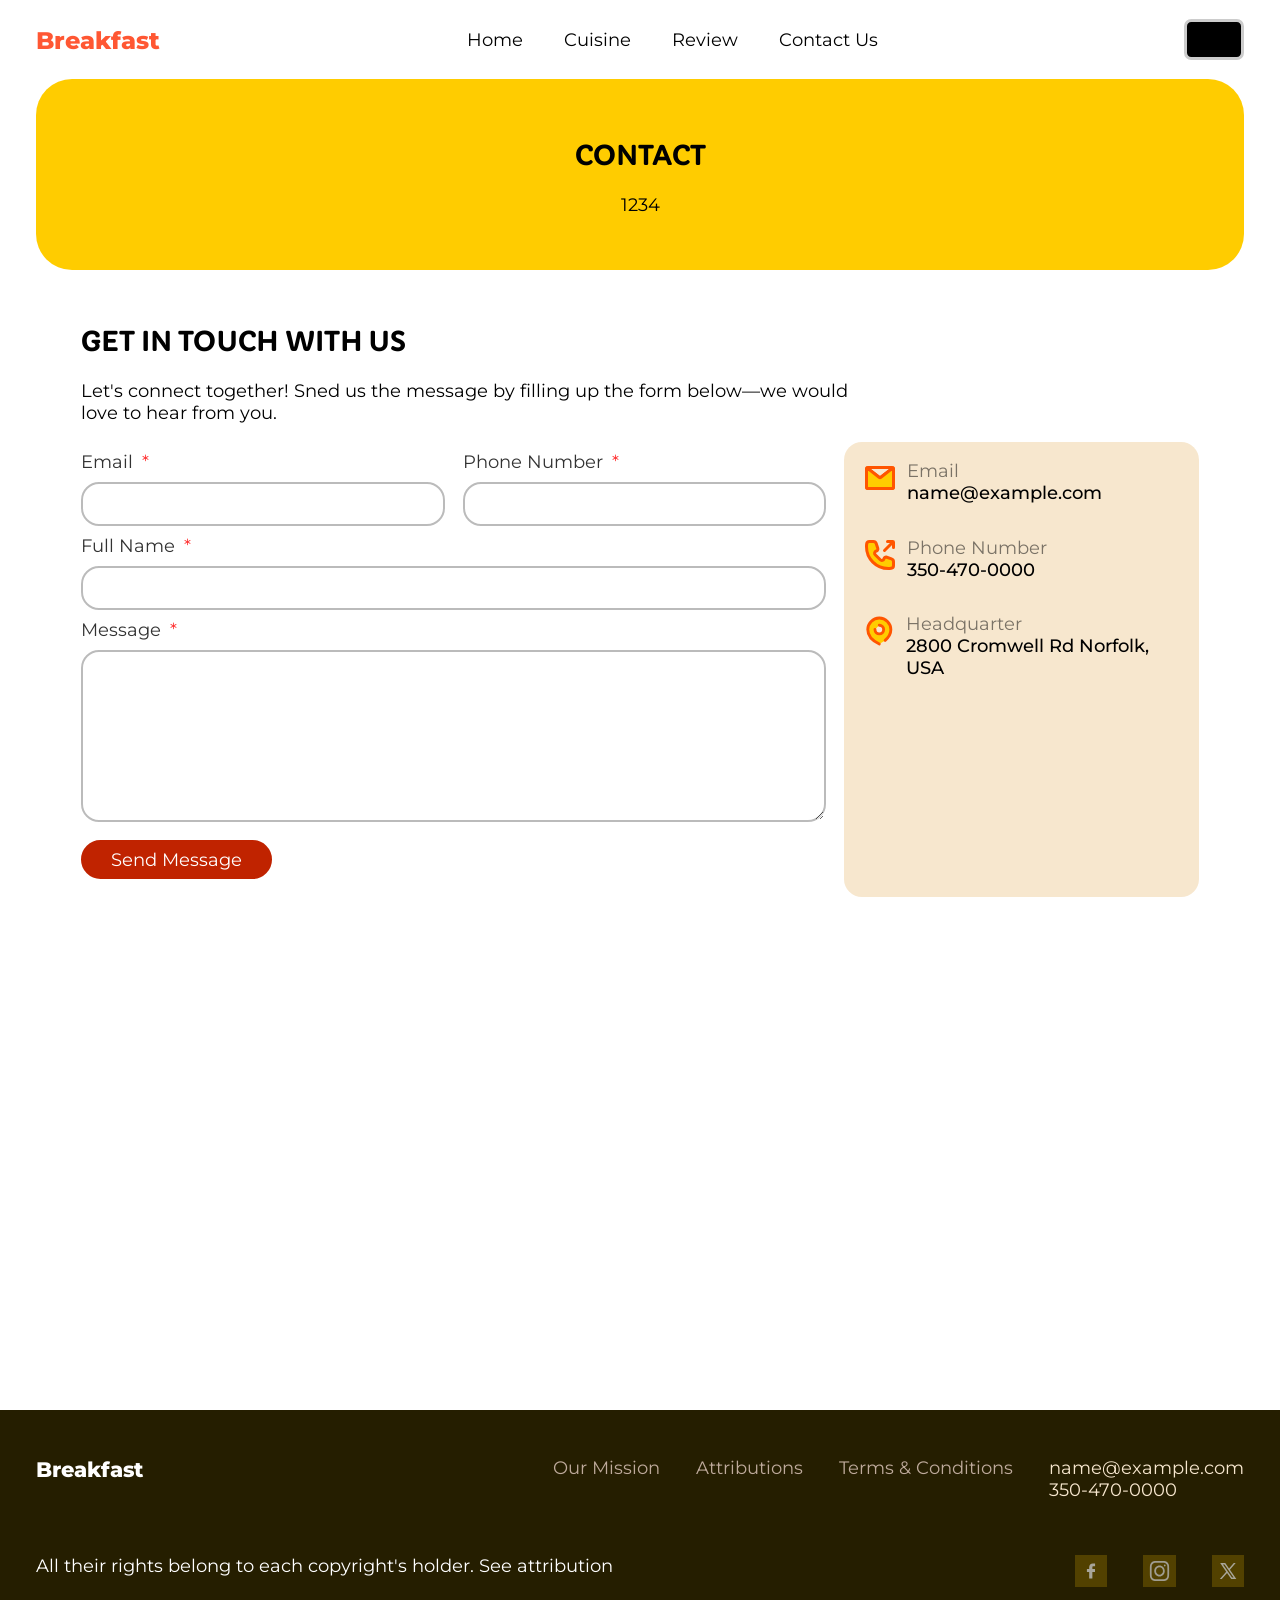
==== commit 3d0406e2: "Modified Label and Links In Correct File Name And Accurate & Workable Link" ====
--- a/contact.html
+++ b/contact.html
@@ -14,9 +14,9 @@
         <nav class="navigational-links">
             <ul>
                 <li><a id="home" class="nav-link" href="index.html">Home</a></li>
-                <li><a id="home" class="nav-link" href="cuisine.html">Title</a></li>
-                <li><a id="home" class="nav-link" href="recipe.html">Recipe</a></li>
-                <li><a id="home" class="nav-link" href="page4.html">Contact Us</a></li>
+                <li><a id="home" class="nav-link" href="cuisine.html">Cuisine</a></li>
+                <li><a id="home" class="nav-link" href="review.html">Review</a></li>
+                <li><a id="home" class="nav-link" href="contact.html">Contact Us</a></li>
             </ul>
         </nav>
         <button type="button" id="search"></button>
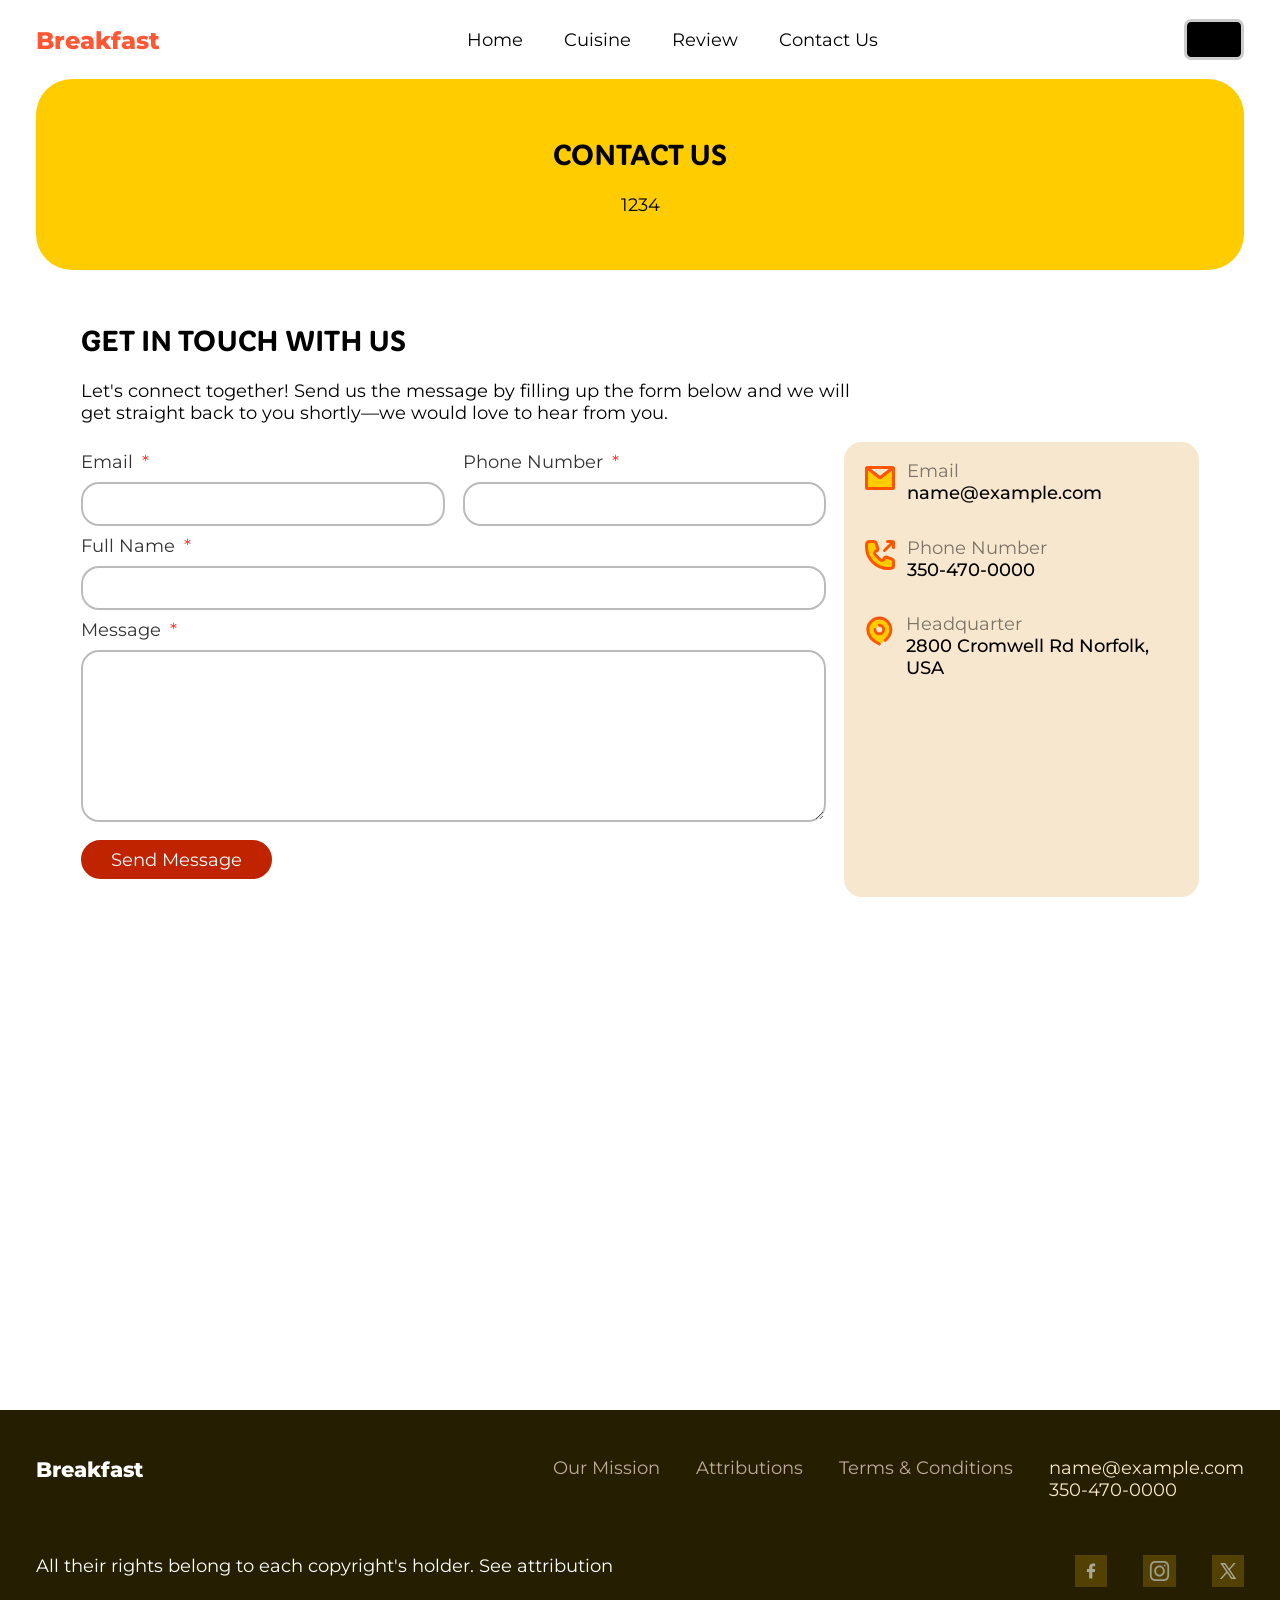
==== commit 920db29e: "Clarified Paragraph and Title" ====
--- a/contact.html
+++ b/contact.html
@@ -24,13 +24,13 @@
     <!-- main section -->
     <main>
         <section class="on-high-division page-overview" id="contact-intro">
-            <h1>CONTACT</h1>
+            <h1>CONTACT US</h1>
             <p>1234</p>
         </section>
         <!-- Form Section -->
         <section id="form">
             <h2>GET IN TOUCH WITH US</h2>
-            <p class="seventh-sized">Let's connect together! Sned us the message by filling up the form below—we would love to hear from you.</p>
+            <p class="seventh-sized">Let's connect together! Send us the message by filling up the form below and we will get straight back to you shortly—we would love to hear from you.</p>
 
             <div class="contact-container">
                 <!-- Form Container -->
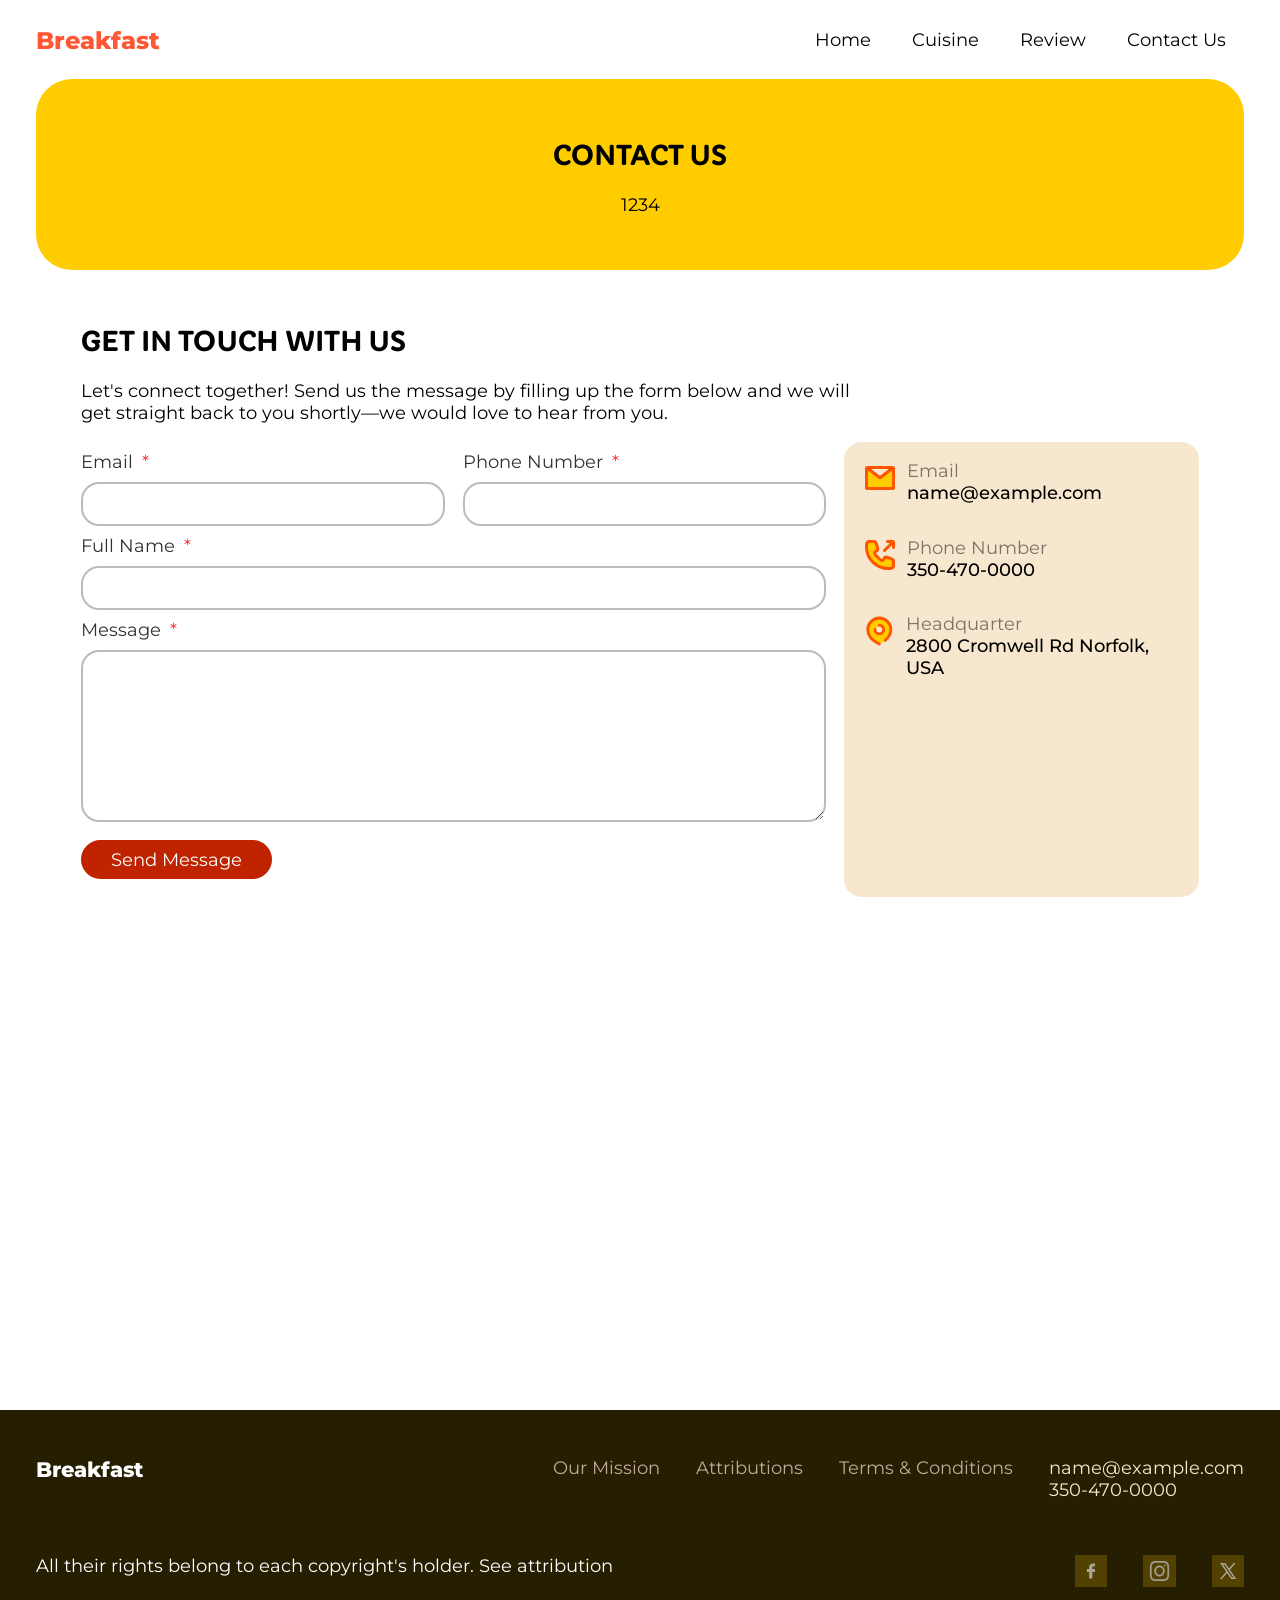
==== commit fec6ac00: "Applied New Nav Structure Prior back To Home Page Development" ====
--- a/contact.html
+++ b/contact.html
@@ -11,6 +11,15 @@
     <header>
         <h1>Breakfast</h1> <!-- clickable title content back into home page -->
         <!-- navigational link at the middle of the <header> via *flex* styling -->
+        <button type="button" id="open-hamburger-menu">
+            <svg fill="#000000" viewBox="0 0 24 24" xmlns="http://www.w3.org/2000/svg">
+                <g id="SVGRepo_bgCarrier" stroke-width="0"></g>
+                <g id="SVGRepo_tracerCarrier" stroke-linecap="round" stroke-linejoin="round"></g>
+                <g id="SVGRepo_iconCarrier">
+                    <path d="M2,4A1,1,0,0,1,3,3H21a1,1,0,0,1,0,2H3A1,1,0,0,1,2,4Zm1,9H21a1,1,0,0,0,0-2H3a1,1,0,0,0,0,2Zm0,8H21a1,1,0,0,0,0-2H3a1,1,0,0,0,0,2Z"></path>
+                </g>
+            </svg>
+        </button>
         <nav class="navigational-links">
             <ul>
                 <li><a id="home" class="nav-link" href="index.html">Home</a></li>
@@ -19,7 +28,7 @@
                 <li><a id="home" class="nav-link" href="contact.html">Contact Us</a></li>
             </ul>
         </nav>
-        <button type="button" id="search"></button>
+        <button type="button" id="close-btn">CLOSE MENU</button>
     </header>
     <!-- main section -->
     <main>
@@ -143,5 +152,7 @@
             </ul>
         </section>
     </footer>
+
+    <script src="script.js"></script>
 </body>
 </html>
--- a/style.css
+++ b/style.css
@@ -40,6 +40,14 @@
     --header-pad-inline: 2em;
     --header-title-extent: 1.35em;
 
+    /* header hamburger elevation property */
+    --header-blur-extent: blur(10px);
+    --header-shadow-spread: 8px;
+    --header-visible-bg: #FBFFCA99;
+
+    --header-nav-bg: var(--color-1);
+    --header-nav-shadow-spread: 8px;
+
     /* main tag property */
     --main-element-top-space: calc((var(--header-pad-block) * 2) + var(--header-height));
     --main-whitespace-inline: var(--header-pad-inline);
@@ -118,8 +126,6 @@
     color: var(--btn-text-color); /* prevents other browsers showing different colours for idle state */    
     font-size: 1em;
     padding: 0.3em 1.5em;
-
-    outline: none;
 
     transition: background-color var(--btn-transition-property),
                 border-color var(--btn-transition-property),
@@ -443,13 +449,8 @@
     }
 }
 
-header button#search {
-    --srch-btn-extent: 2.25em;
-
-    background-color: #000000;
-    border-radius: 0.4em;
-    height: var(--srch-btn-extent);
-    width: var(--srch-btn-extent);
+header :is(#open-hamburger-menu, #close-btn) {
+    display: none;
 }
 
 /* Hero Section Styling + Segment Page Overview */
@@ -1284,8 +1285,155 @@
 /* media queries for device extent less than 780px */
 @media only screen and (max-width: 780px) {
     /* HEADER */
-    header nav {
+    header {
+        /* header in grids */
+        --header-row-gap: 0.75em;
+        --header-transition-duration: 0.2s ease;
+
+        /* child translate y */
+        --header-child-translate-y: translateY(-75px);
+
+        background-color: transparent;
+        display: grid;
+        grid-template: repeat(3, auto) / repeat(2, 1fr);
+        row-gap: var(--header-row-gap);
+        transition: background-color var(--header-transition-duration),
+                    backdrop-filter var(--header-transition-duration),
+                    box-shadow var(--header-transition-duration);
+
+        /* background glass effect roots: important for transition */
+        backdrop-filter: none;
+        box-shadow: none;
+
+        /* grid areas */
+        > h1 {
+            grid-area: 1 / 1 / span 1 / span 1;
+            justify-self: start;
+        }
+
+        > button#open-hamburger-menu {
+            grid-area: 1 / 2 / span 1 / span 1;
+            justify-self: end;
+        }
+
+        > nav {
+            grid-area: 2 / 1 / span 1 / span 2;
+        }
+
+        /* close button */
+        > button#close-btn {
+            grid-area: 3 / 1 / span 1 / span 2;
+            justify-self: center;
+            margin-bottom: calc(var(--header-row-gap) - var(--header-pad-block)); /* balanced margin space */
+
+            /* transition root property */
+            opacity: 0%;
+            transition: opacity var(--header-transition-duration);
+
+        }
+    }
+
+    /* layout of hamburger menu */
+    header nav.navigational-links {
+        background-color: var(--header-nav-bg);
+        border-radius: 1em;
+        box-shadow: 0px 4px var(--header-nav-shadow-spread) #000000bb; /* shadow box */
+        
+        /* root transition property */
+        opacity: 0%;
+        transform: var(--header-child-translate-y);
+
+        transition: opacity var(--header-transition-duration),
+                    transform var(--header-transition-duration);
+        
+        ul {
+            padding-block: 0.5em;
+        }
+
+        ul li {
+            display: block;
+            text-align: center;
+        }
+    }
+
+    /* enables this style if the header contains nav with a class of "disclose" */
+    header:has(nav.disclose) {
+        background-color: var(--header-visible-bg);
+        
+        /* background glass effect */
+        backdrop-filter: var(--header-blur-extent);
+        box-shadow: 0px 5px var(--header-shadow-spread) #00000066;
+    }
+    
+    /* This prevents immediate change to height in closing menu while transition animation
+       until it does not have a class of .trnst-guide controlled by JavaScript. */
+    header:has(nav.trnst-guide) {
+        height: auto;
+    }
+
+    /* opposition property */
+    header nav:not(.disclose) {
+        cursor: default;
+        pointer-events: none; /* make the containers unclickable */
+    }
+
+    /* opposition property of not having .trnst-guide */
+    header nav:not(.trnst-guide) {        
         display: none;
+
+        /*  */
+        & ~ button#close-btn {
+            display: none;
+        }
+    }
+
+    /* relative transition property */
+    header nav.disclose {
+        opacity: 100%;
+        transform: none;
+
+        & ~ button#close-btn {
+            opacity: 100%;
+        }
+    }
+
+    /* button essentials */
+    header :is(#open-hamburger-menu, #close-btn) {
+        display: block;
+        width: fit-content;
+    }
+
+    header #open-hamburger-menu {
+        border: none;
+        padding: 0.4em;
+        border-radius: 0.4em;
+
+        /* transition root property */
+        background-color: transparent;
+        transition: background-color var(--header-transition-duration);
+
+        /* icon */
+        > svg {
+            width: 1.5em;
+            height: 1.5em;
+            display: flex; /* again, to prevent misalignment */
+
+            /* initial property for transition */
+            fill: var(--color-5);
+            transition: fill var(--header-transition-duration);
+        }
+
+        &:hover {
+            background-color: #ffeebb77;
+        }
+    }
+    /* active state */
+    header:has(nav.disclose) #open-hamburger-menu {
+        background-color: var(--color-3);
+
+        > svg {
+            fill: #FFFFFF;
+        }
     }
 
     /* HERO SECTION */
